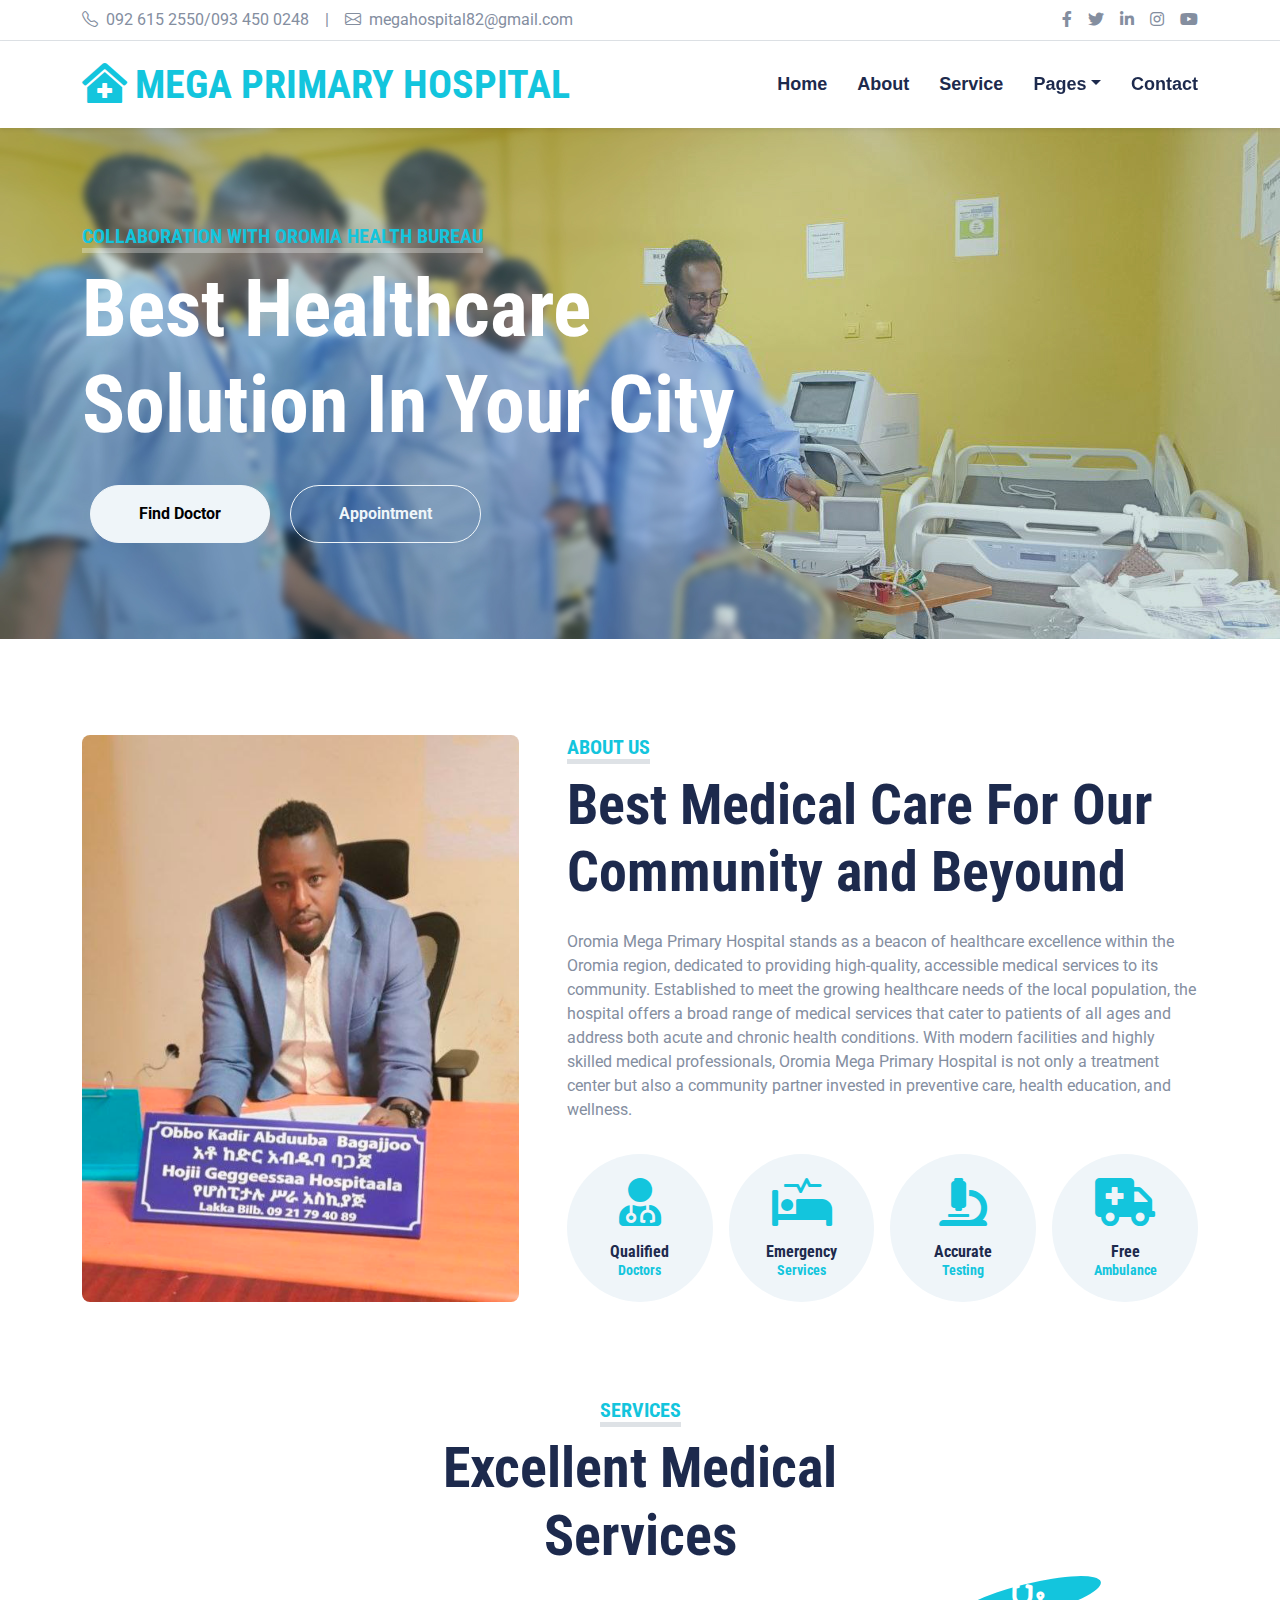
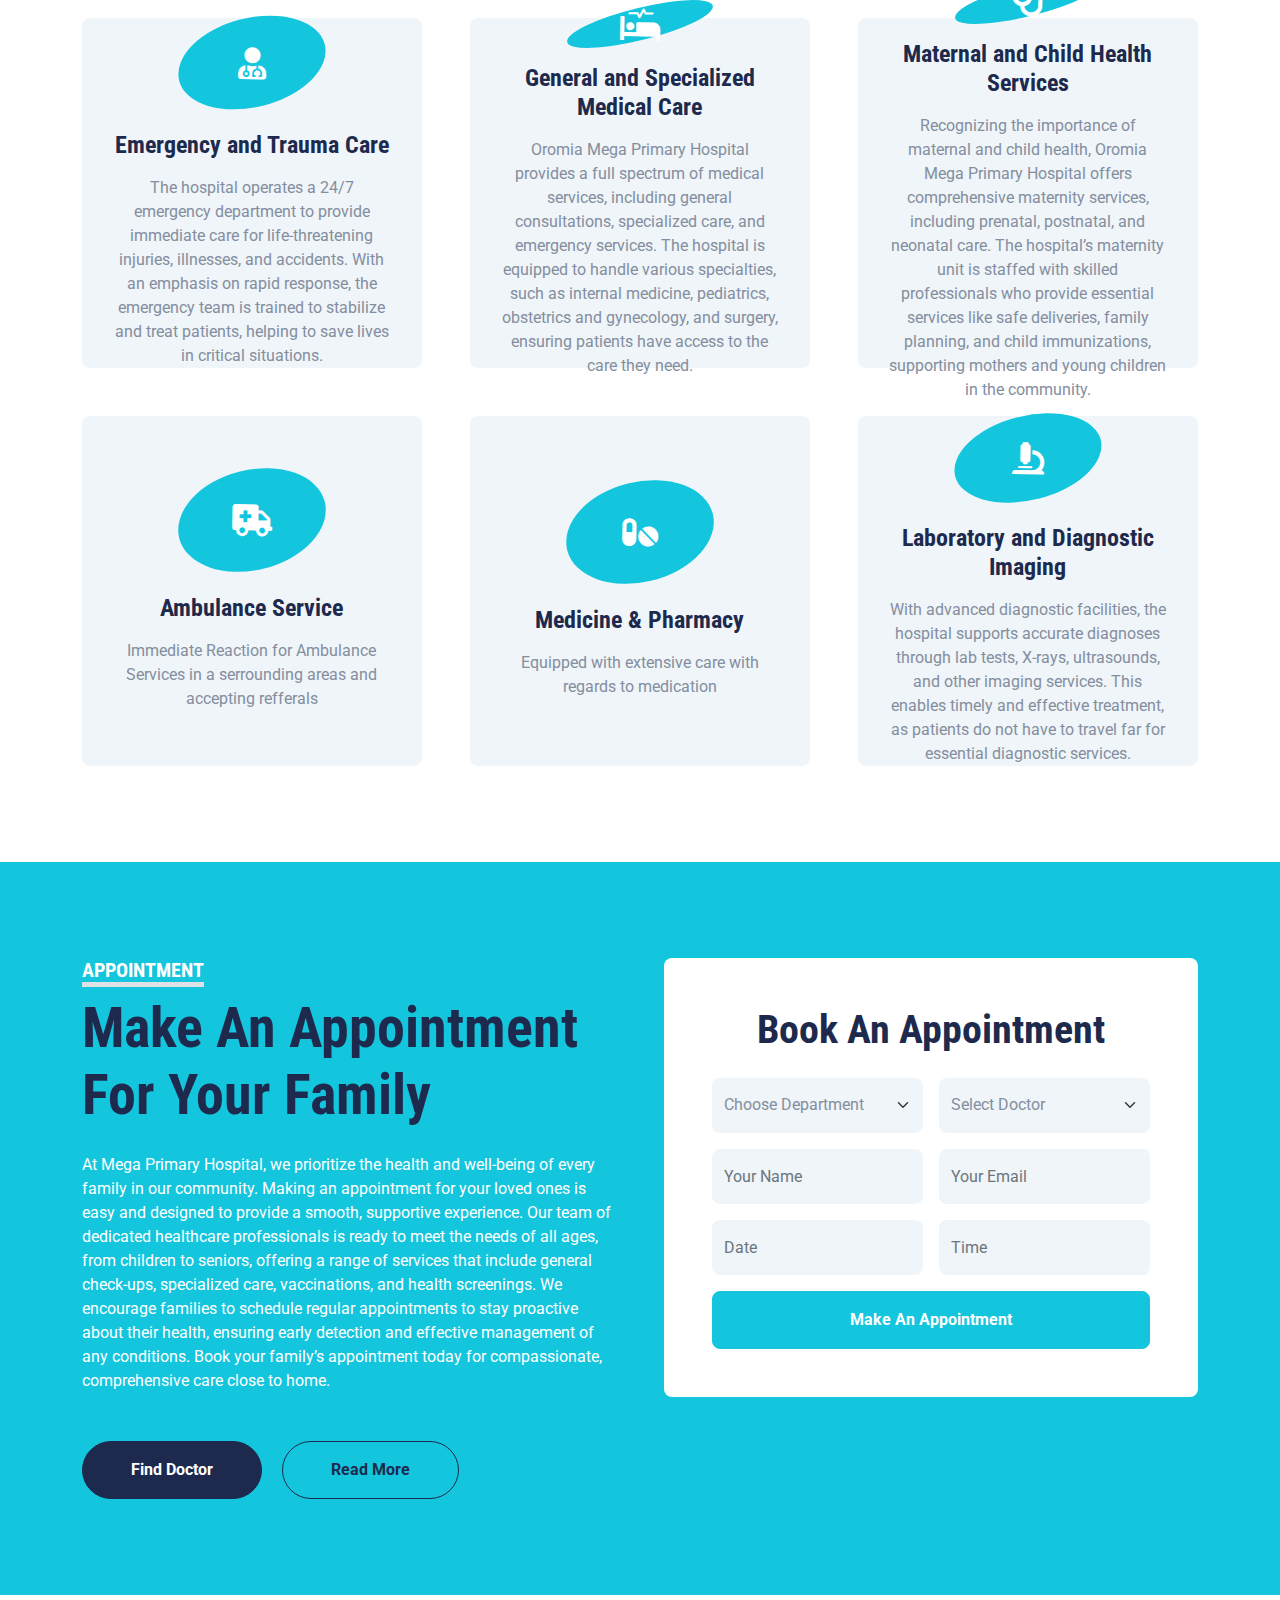
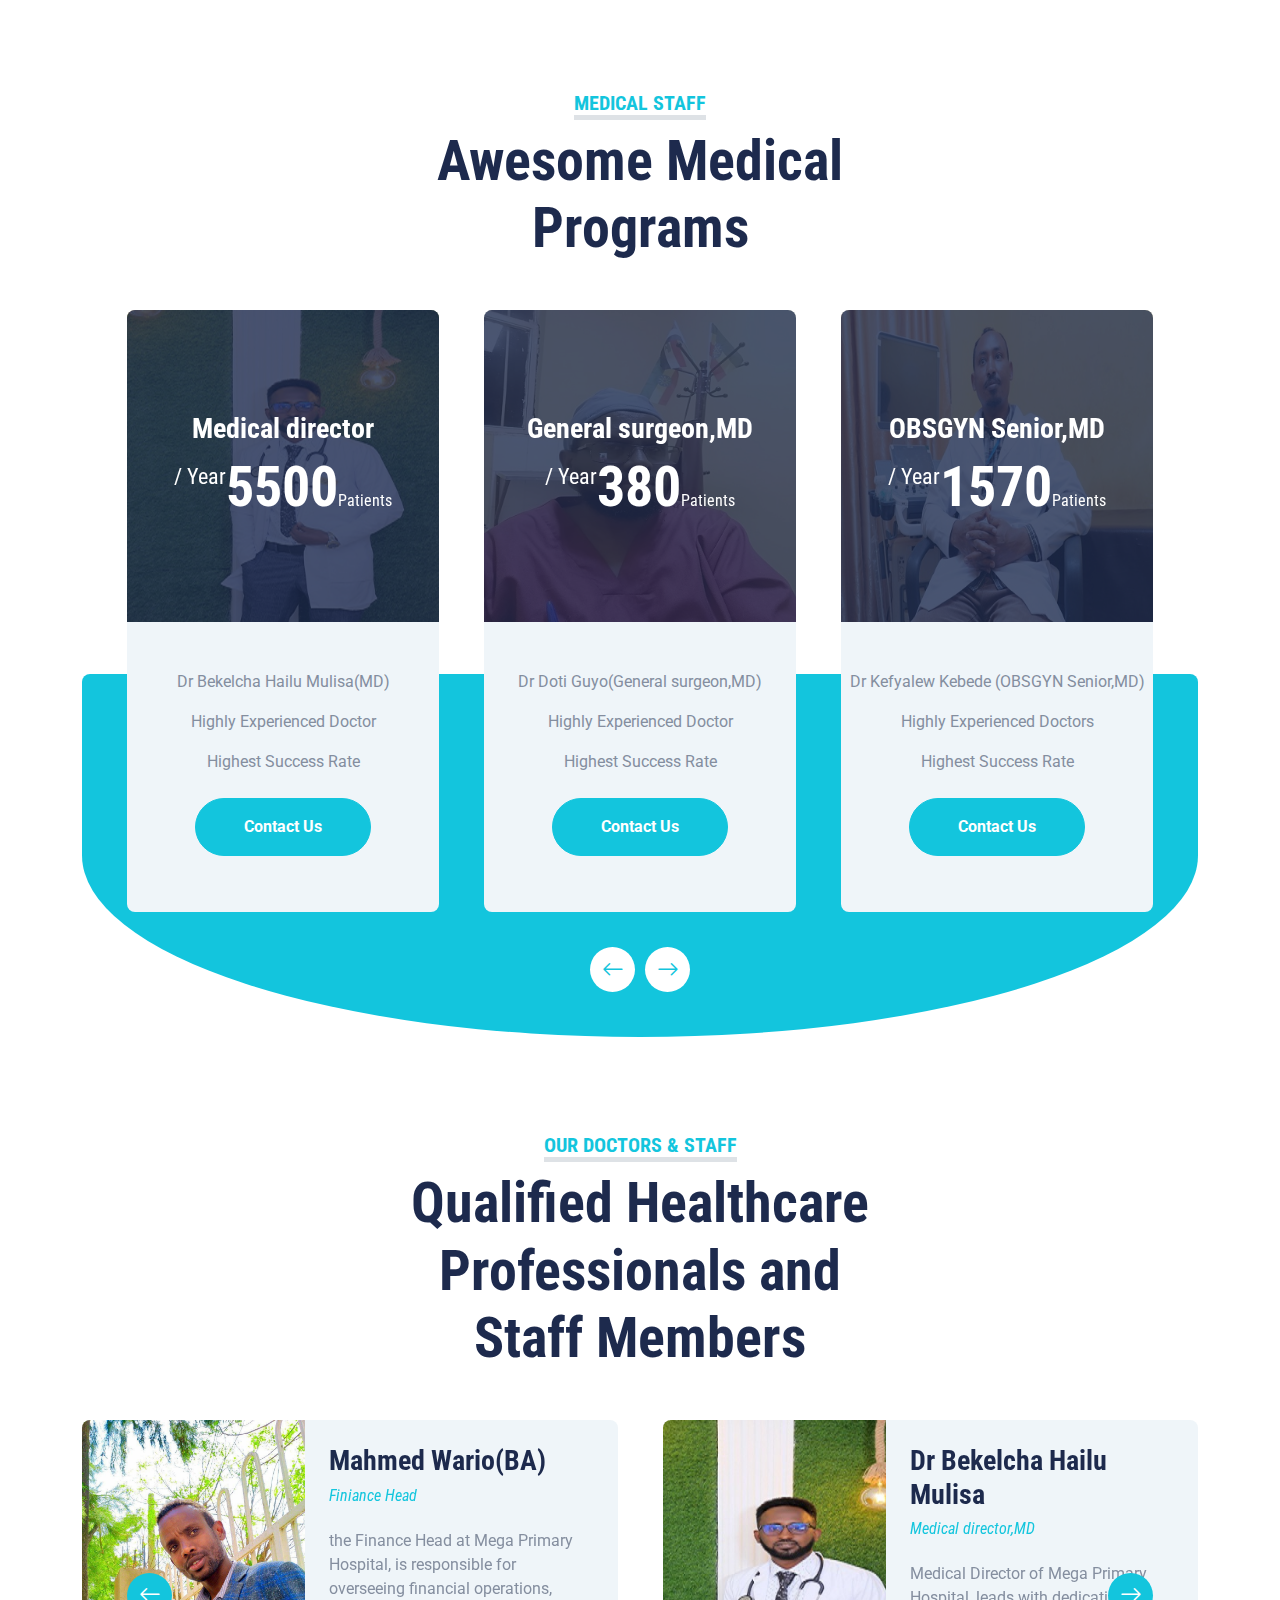
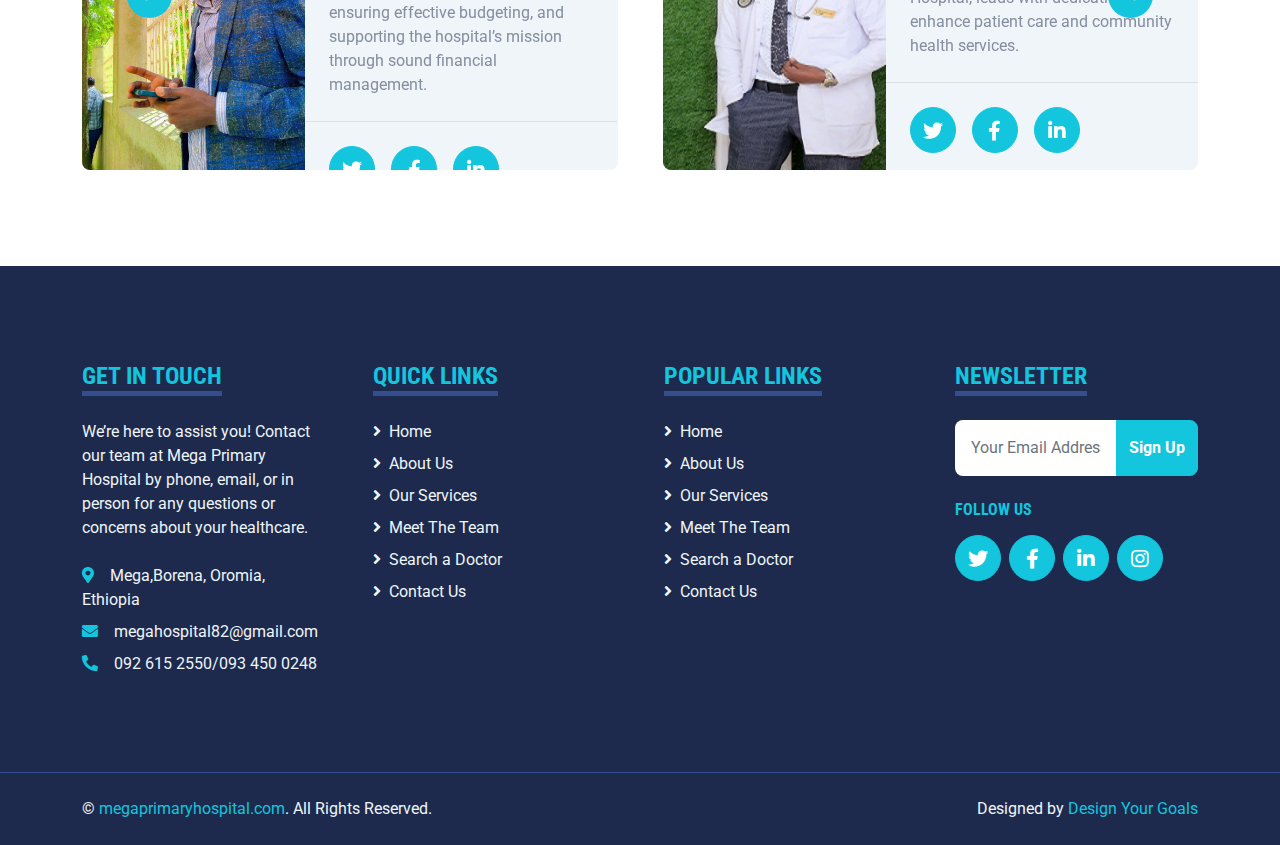
==== index.html @ 74675488 "started commiting to git" ====
<!DOCTYPE html>
<html lang="en">

<head>
    <meta charset="utf-8">
    <title>Mega primary Hospital</title>
    <meta name="description" content="Mega Primary Hospital - Quality Healthcare Services for the Community">
    <meta name="Keyword" content="Mega Primary Hospital">
    <!-- Open Graph tags for social media -->
    <meta property="og:title" content="Mega Primary Hospital">
    <meta property="og:description" content="Mega Primary Hospital - Quality Healthcare Services for the Community">
    <meta property="og:image" content="img/team3.jpg"> <!-- Optional: image for the preview -->
    <meta property="og:url" content="https://megaprimaryhospital.netlify.app">
    <meta property="og:type" content="website">

    <!-- Twitter Card tags -->
    <meta name="twitter:card" content="summary_large_image">
    <meta name="twitter:title" content="Mega Primary Hospital">
    <meta name="twitter:description" content="Mega Primary Hospital - Quality Healthcare Services for the Community">
    <meta name="twitter:image" content="img/team3.jpg"> <!-- Optional: image for the preview -->

     
    <!-- Favicon -->
    <link rel="apple-touch-icon" sizes="180x180" href="favicon/apple-touch-icon.png">
    <link rel="icon" type="image/png" sizes="32x32" href="favicon/favicon-32x32.png">
    <link rel="icon" type="image/png" sizes="16x16" href="favicon/favicon-16x16.png">
    <link rel="manifest" href="/site.webmanifest">

    <!-- Google Web Fonts -->
    <link rel="preconnect" href="https://fonts.gstatic.com">
    <link href="https://fonts.googleapis.com/css2?family=Roboto+Condensed:wght@400;700&family=Roboto:wght@400;700&display=swap" rel="stylesheet">  

    <!-- Icon Font Stylesheet -->
    <link href="https://cdnjs.cloudflare.com/ajax/libs/font-awesome/5.15.0/css/all.min.css" rel="stylesheet">
    <link href="https://cdn.jsdelivr.net/npm/bootstrap-icons@1.4.1/font/bootstrap-icons.css" rel="stylesheet">

    <!-- Libraries Stylesheet -->
    <link href="lib/owlcarousel/assets/owl.carousel.min.css" rel="stylesheet">
    <link href="lib/tempusdominus/css/tempusdominus-bootstrap-4.min.css" rel="stylesheet" />

    <!-- Customized Bootstrap Stylesheet -->
    <link href="css/bootstrap.min.css" rel="stylesheet">

    <!-- Template Stylesheet -->
    <link href="css/style.css" rel="stylesheet">
</head>

<body>
    <!-- Topbar Start -->
    <div class="container-fluid py-2 border-bottom d-none d-lg-block">
        <div class="container">
            <div class="row">
                <div class="col-md-6 text-center text-lg-start mb-2 mb-lg-0">
                    <div class="d-inline-flex align-items-center">
                        <a class="text-decoration-none text-body pe-3" href=""><i class="bi bi-telephone me-2"></i>092 615 2550/093 450 0248</a>
                        <span class="text-body">|</span>
                        <a class="text-decoration-none text-body px-3" href=""><i class="bi bi-envelope me-2"></i>megahospital82@gmail.com</a>
                    </div>
                </div>
                <div class="col-md-6 text-center text-lg-end">
                    <div class="d-inline-flex align-items-center">
                        <a class="text-body px-2" href="">
                            <i class="fab fa-facebook-f"></i>
                        </a>
                        <a class="text-body px-2" href="">
                            <i class="fab fa-twitter"></i>
                        </a>
                        <a class="text-body px-2" href="">
                            <i class="fab fa-linkedin-in"></i>
                        </a>
                        <a class="text-body px-2" href="">
                            <i class="fab fa-instagram"></i>
                        </a>
                        <a class="text-body ps-2" href="">
                            <i class="fab fa-youtube"></i>
                        </a>
                    </div>
                </div>
            </div>
        </div>
    </div>
    <!-- Topbar End -->


    <!-- Navbar Start -->
    <div class="container-fluid sticky-top bg-white shadow-sm">
        <div class="container">
            <nav class="navbar navbar-expand-lg bg-white navbar-light py-3 py-lg-0">
                <a href="index.html" class="navbar-brand">
                    <h1 class="m-0 text-uppercase text-primary"><i class="fa fa-clinic-medical me-2"></i>Mega primary Hospital</h1>
                </a>
                <button class="navbar-toggler" type="button" data-bs-toggle="collapse" data-bs-target="#navbarCollapse">
                    <span class="navbar-toggler-icon"></span>
                </button>
                <div class="collapse navbar-collapse" id="navbarCollapse">
                    <div class="navbar-nav ms-auto py-0">
                        <a href="index.html" class="nav-item nav-link Active">Home</a>
                        <a href="about.html" class="nav-item nav-link">About</a>
                        <a href="service.html" class="nav-item nav-link">Service</a>
                       
                        <div class="nav-item dropdown">
                            <a href="#" class="nav-link dropdown-toggle" data-bs-toggle="dropdown">Pages</a>
                            <div class="dropdown-menu m-0">
                                <a href="team.html" class="dropdown-item">The Team</a>
                                <a href="search.html" class="dropdown-item">Search</a>
                                <a href="appointment.html" class="dropdown-item">Appointment</a>   
                                <a href="testimonial.html" class="dropdown-item">Brief Services</a>  
                            </div>
                        </div>
                        <a href="contact.html" class="nav-item nav-link">Contact</a>
                    </div>
                </div>
            </nav>
        </div>
    </div>
    <!-- Navbar End -->


    <!-- Hero Start -->
    <div class="container-fluid bg-primary py-5 mb-5 hero-header">
        <div class="container py-5">
            <div class="row justify-content-start">
                <div class="col-lg-8 text-center text-lg-start">
                    <h5 class="d-inline-block text-primary text-uppercase border-bottom border-5" style="border-color: rgba(256, 256, 256, .3) !important;">Collaboration with Oromia Health Bureau</h5>
                    <h1 class="display-1 text-white mb-md-4">Best Healthcare Solution In Your City</h1>
                    <div class="pt-2">
                        <a href="team.html" class="btn btn-light rounded-pill py-md-3 px-md-5 mx-2">Find Doctor</a>
                        <a href="appointment.html" class="btn btn-outline-light rounded-pill py-md-3 px-md-5 mx-2">Appointment</a>
                    </div>
                </div>
            </div>
        </div>
    </div>
    <!-- Hero End -->


    <!-- About Start -->
    <div class="container-fluid py-5">
        <div class="container">
            <div class="row gx-5">
                <div class="col-lg-5 mb-5 mb-lg-0" style="min-height: 500px;">
                    <div class="position-relative h-100">
                        <img class="position-absolute w-100 h-100 rounded" src="img/ceo.jpg" style="object-fit: cover;">
                    </div>
                </div>
                <div class="col-lg-7">
                    <div class="mb-4">
                        <h5 class="d-inline-block text-primary text-uppercase border-bottom border-5">About Us</h5>
                        <h1 class="display-4">Best Medical Care For Our Community and Beyound</h1>
                    </div>
                    <p>Oromia Mega Primary Hospital stands as a beacon of healthcare excellence within the Oromia region, dedicated to providing high-quality, accessible medical services to its community. Established to meet the growing healthcare needs of the local population, the hospital offers a broad range of medical services that cater to patients of all ages and address both acute and chronic health conditions. With modern facilities and highly skilled medical professionals, Oromia Mega Primary Hospital is not only a treatment center but also a community partner invested in preventive care, health education, and wellness.</p>
                    <div class="row g-3 pt-3">
                        <div class="col-sm-3 col-6">
                            <div class="bg-light text-center rounded-circle py-4">
                                <i class="fa fa-3x fa-user-md text-primary mb-3"></i>
                                <h6 class="mb-0">Qualified<small class="d-block text-primary">Doctors</small></h6>
                            </div>
                        </div>
                        <div class="col-sm-3 col-6">
                            <div class="bg-light text-center rounded-circle py-4">
                                <i class="fa fa-3x fa-procedures text-primary mb-3"></i>
                                <h6 class="mb-0">Emergency<small class="d-block text-primary">Services</small></h6>
                            </div>
                        </div>
                        <div class="col-sm-3 col-6">
                            <div class="bg-light text-center rounded-circle py-4">
                                <i class="fa fa-3x fa-microscope text-primary mb-3"></i>
                                <h6 class="mb-0">Accurate<small class="d-block text-primary">Testing</small></h6>
                            </div>
                        </div>
                        <div class="col-sm-3 col-6">
                            <div class="bg-light text-center rounded-circle py-4">
                                <i class="fa fa-3x fa-ambulance text-primary mb-3"></i>
                                <h6 class="mb-0">Free<small class="d-block text-primary">Ambulance</small></h6>
                            </div>
                        </div>
                    </div>
                </div>
            </div>
        </div>
    </div>
    <!-- About End -->
    

    <!-- Services Start -->
    <div class="container-fluid py-5">
        <div class="container">
            <div class="text-center mx-auto mb-5" style="max-width: 500px;">
                <h5 class="d-inline-block text-primary text-uppercase border-bottom border-5">Services</h5>
                <h1 class="display-4">Excellent Medical Services</h1>
            </div>
            <div class="row g-5">
                <div class="col-lg-4 col-md-6">
                    <div class="service-item bg-light rounded d-flex flex-column align-items-center justify-content-center text-center">
                        <div class="service-icon mb-4">
                            <i class="fa fa-2x fa-user-md text-white"></i>
                        </div>
                        <h4 class="mb-3">Emergency and Trauma Care</h4>
                        <p class="m-0">The hospital operates a 24/7 emergency department to provide immediate care for life-threatening injuries, illnesses, and accidents. With an emphasis on rapid response, the emergency team is trained to stabilize and treat patients, helping to save lives in critical situations.</p>
                        <a class="btn btn-lg btn-primary rounded-pill" href="">
                            <i class="bi bi-arrow-right"></i>
                        </a>
                    </div>
                </div>
                <div class="col-lg-4 col-md-6">
                    <div class="service-item bg-light rounded d-flex flex-column align-items-center justify-content-center text-center">
                        <div class="service-icon mb-4">
                            <i class="fa fa-2x fa-procedures text-white"></i>
                        </div>
                        <h4 class="mb-3">General and Specialized Medical Care</h4>
                        <p class="m-0">Oromia Mega Primary Hospital provides a full spectrum of medical services, including general consultations, specialized care, and emergency services. The hospital is equipped to handle various specialties, such as internal medicine, pediatrics, obstetrics and gynecology, and surgery, ensuring patients have access to the care they need.</p>
                        <a class="btn btn-lg btn-primary rounded-pill" href="">
                            <i class="bi bi-arrow-right"></i>
                        </a>
                    </div>
                </div>
                <div class="col-lg-4 col-md-6">
                    <div class="service-item bg-light rounded d-flex flex-column align-items-center justify-content-center text-center">
                        <div class="service-icon mb-4">
                            <i class="fa fa-2x fa-stethoscope text-white"></i>
                        </div>
                        <h4 class="mb-3">Maternal and Child Health Services</h4>
                        <p class="m-0">Recognizing the importance of maternal and child health, Oromia Mega Primary Hospital offers comprehensive maternity services, including prenatal, postnatal, and neonatal care. The hospital’s maternity unit is staffed with skilled professionals who provide essential services like safe deliveries, family planning, and child immunizations, supporting mothers and young children in the community.</p>
                        <a class="btn btn-lg btn-primary rounded-pill" href="">
                            <i class="bi bi-arrow-right"></i>
                        </a>
                    </div>
                </div>
                <div class="col-lg-4 col-md-6">
                    <div class="service-item bg-light rounded d-flex flex-column align-items-center justify-content-center text-center">
                        <div class="service-icon mb-4">
                            <i class="fa fa-2x fa-ambulance text-white"></i>
                        </div>
                        <h4 class="mb-3">Ambulance Service</h4>
                        <p class="m-0">Immediate Reaction for Ambulance Services in a serrounding areas and accepting refferals</p>
                        <a class="btn btn-lg btn-primary rounded-pill" href="">
                            <i class="bi bi-arrow-right"></i>
                        </a>
                    </div>
                </div>
                <div class="col-lg-4 col-md-6">
                    <div class="service-item bg-light rounded d-flex flex-column align-items-center justify-content-center text-center">
                        <div class="service-icon mb-4">
                            <i class="fa fa-2x fa-pills text-white"></i>
                        </div>
                        <h4 class="mb-3">Medicine & Pharmacy</h4>
                        <p class="m-0">Equipped with extensive care with regards to medication</p>
                        <a class="btn btn-lg btn-primary rounded-pill" href="">
                            <i class="bi bi-arrow-right"></i>
                        </a>
                    </div>
                </div>
                <div class="col-lg-4 col-md-6">
                    <div class="service-item bg-light rounded d-flex flex-column align-items-center justify-content-center text-center">
                        <div class="service-icon mb-4">
                            <i class="fa fa-2x fa-microscope text-white"></i>
                        </div>
                        <h4 class="mb-3">Laboratory and Diagnostic Imaging</h4>
                        <p class="m-0">With advanced diagnostic facilities, the hospital supports accurate diagnoses through lab tests, X-rays, ultrasounds, and other imaging services. This enables timely and effective treatment, as patients do not have to travel far for essential diagnostic services.</p>
                        <a class="btn btn-lg btn-primary rounded-pill" href="">
                            <i class="bi bi-arrow-right"></i>
                        </a>
                    </div>
                </div>
            </div>
        </div>
    </div>
    <!-- Services End -->


    <!-- Appointment Start -->
    <div class="container-fluid bg-primary my-5 py-5">
        <div class="container py-5">
            <div class="row gx-5">
                <div class="col-lg-6 mb-5 mb-lg-0">
                    <div class="mb-4">
                        <h5 class="d-inline-block text-white text-uppercase border-bottom border-5">Appointment</h5>
                        <h1 class="display-4">Make An Appointment For Your Family</h1>
                    </div>
                    <p class="text-white mb-5">At Mega Primary Hospital, we prioritize the health and well-being of every family in our community. Making an appointment for your loved ones is easy and designed to provide a smooth, supportive experience. Our team of dedicated healthcare professionals is ready to meet the needs of all ages, from children to seniors, offering a range of services that include general check-ups, specialized care, vaccinations, and health screenings. We encourage families to schedule regular appointments to stay proactive about their health, ensuring early detection and effective management of any conditions. Book your family’s appointment today for compassionate, comprehensive care close to home.</p>
                    <a class="btn btn-dark rounded-pill py-3 px-5 me-3" href="team.html">Find Doctor</a>
                    <a class="btn btn-outline-dark rounded-pill py-3 px-5" href="">Read More</a>
                </div>
                <div class="col-lg-6">
                    <div class="bg-white text-center rounded p-5">
                        <h1 class="mb-4">Book An Appointment</h1>
                        <form>
                            <div class="row g-3">
                                <div class="col-12 col-sm-6">
                                    <select class="form-select bg-light border-0" style="height: 55px;">
                                        <option selected>Choose Department</option>
                                        <option value="1">General and Specialized Medical Care</option>
                                        <option value="2">Emergency and Trauma Care</option>
                                        <option value="3">Maternal and Child Health Services</option>
                                    </select>
                                </div>
                                <div class="col-12 col-sm-6">
                                    <select class="form-select bg-light border-0" style="height: 55px;">
                                        <option selected>Select Doctor</option>
                                        <option value="1">Dr Bekelcha Hailu Mulisa(MD)</option>
                                        <option value="2">Kubsa Guyo(MPH)</option>
                                        <option value="3">Girma Nuguise</option>
                                        <option value="4">Kubsa Guyo(MPH)</option>
                                        <option value="5">Dr Kefyalew Kebede</option>
                                    </select>
                                </div>
                                <div class="col-12 col-sm-6">
                                    <input type="text" class="form-control bg-light border-0" placeholder="Your Name" style="height: 55px;">
                                </div>
                                <div class="col-12 col-sm-6">
                                    <input type="email" class="form-control bg-light border-0" placeholder="Your Email" style="height: 55px;">
                                </div>
                                <div class="col-12 col-sm-6">
                                    <div class="date" id="date" data-target-input="nearest">
                                        <input type="text"
                                            class="form-control bg-light border-0 datetimepicker-input"
                                            placeholder="Date" data-target="#date" data-toggle="datetimepicker" style="height: 55px;">
                                    </div>
                                </div>
                                <div class="col-12 col-sm-6">
                                    <div class="time" id="time" data-target-input="nearest">
                                        <input type="text"
                                            class="form-control bg-light border-0 datetimepicker-input"
                                            placeholder="Time" data-target="#time" data-toggle="datetimepicker" style="height: 55px;">
                                    </div>
                                </div>
                                <div class="col-12">
                                    <button class="btn btn-primary w-100 py-3" type="submit">Make An Appointment</button>
                                </div>
                            </div>
                        </form>
                    </div>
                </div>
            </div>
        </div>
    </div>
    <!-- Appointment End -->


    <!-- Pricing Plan Start -->
    <div class="container-fluid py-5">
        <div class="container">
            <div class="text-center mx-auto mb-5" style="max-width: 500px;">
                <h5 class="d-inline-block text-primary text-uppercase border-bottom border-5">Medical Staff</h5>
                <h1 class="display-4">Awesome Medical Programs</h1>
            </div>
            <div class="owl-carousel price-carousel position-relative" style="padding: 0 45px 45px 45px;">
                <div class="bg-light rounded text-center">
                    <div class="position-relative">
                        <img class="img-fluid rounded-top" src="img/price-1.jpg" alt="">
                        <div class="position-absolute w-100 h-100 top-50 start-50 translate-middle rounded-top d-flex flex-column align-items-center justify-content-center" style="background: rgba(29, 42, 77, .8);">
                            <h3 class="text-white">Medical director</h3>
                            <h1 class="display-4 text-white mb-0">
                                <small class="align-top fw-normal" style="font-size: 22px; line-height: 45px;">/ Year</small>5500<small class="align-bottom fw-normal" style="font-size: 16px; line-height: 40px;">Patients</small>
                            </h1>
                        </div>
                    </div>
                    <div class="text-center py-5">
                        <p>Dr Bekelcha Hailu Mulisa(MD)</p>
                        <p>Highly Experienced Doctor</p>
                        <p>Highest Success Rate</p>
                       
                        <a href="" class="btn btn-primary rounded-pill py-3 px-5 my-2">Contact Us</a>
                    </div>
                </div>
                <div class="bg-light rounded text-center">
                    <div class="position-relative">
                        <img class="img-fluid rounded-top" src="img/price-2.jpg" alt="">
                        <div class="position-absolute w-100 h-100 top-50 start-50 translate-middle rounded-top d-flex flex-column align-items-center justify-content-center" style="background: rgba(29, 42, 77, .8);">
                            <h3 class="text-white">General surgeon,MD</h3>
                            <h1 class="display-4 text-white mb-0">
                                <small class="align-top fw-normal" style="font-size: 22px; line-height: 45px;">/ Year</small>380<small class="align-bottom fw-normal" style="font-size: 16px; line-height: 40px;">Patients</small>
                            </h1>
                        </div>
                    </div>
                    <div class="text-center py-5">
                        <p>Dr Doti Guyo(General surgeon,MD)</p>
                        <p>Highly Experienced Doctor</p>
                        <p>Highest Success Rate</p>
                       
                        <a href="" class="btn btn-primary rounded-pill py-3 px-5 my-2">Contact Us</a>
                    </div>
                </div>
                <div class="bg-light rounded text-center">
                    <div class="position-relative">
                        <img class="img-fluid rounded-top" src="img/price-3.jpg" alt="">
                        <div class="position-absolute w-100 h-100 top-50 start-50 translate-middle rounded-top d-flex flex-column align-items-center justify-content-center" style="background: rgba(29, 42, 77, .8);">
                            <h3 class="text-white">OBSGYN Senior,MD</h3>
                            <h1 class="display-4 text-white mb-0">
                                <small class="align-top fw-normal" style="font-size: 22px; line-height: 45px;">/ Year</small>1570<small class="align-bottom fw-normal" style="font-size: 16px; line-height: 40px;">Patients</small>
                            </h1>
                        </div>
                    </div>
                    <div class="text-center py-5">
                        <p>Dr Kefyalew Kebede (OBSGYN Senior,MD)</p>
                        <p>Highly Experienced Doctors</p>
                        <p>Highest Success Rate</p>
                        
                        <a href="" class="btn btn-primary rounded-pill py-3 px-5 my-2">Contact Us</a>
                    </div>
                </div>
                <div class="bg-light rounded text-center">
                    <div class="position-relative">
                        <img class="img-fluid rounded-top" src="img/price-4.jpg" alt="">
                        <div class="position-absolute w-100 h-100 top-50 start-50 translate-middle rounded-top d-flex flex-column align-items-center justify-content-center" style="background: rgba(29, 42, 77, .8);">
                            <h3 class="text-white">Medical Microbiology</h3>
                            <h1 class="display-4 text-white mb-0">
                                <small class="align-top fw-normal" style="font-size: 22px; line-height: 45px;">/ Yrear</small>4500<small class="align-bottom fw-normal" style="font-size: 16px; line-height: 40px;">Patients</small>
                            </h1>
                        </div>
                    </div>
                    <div class="text-center py-5">
                        <p>Girma Nuguise (Medical Microbiology )</p>
                        <p>Highly Experienced Doctors</p>
                        <p>Highest Success Rate</p>
                        
                        <a href="" class="btn btn-primary rounded-pill py-3 px-5 my-2">Contact Us</a>
                    </div>
                </div>
                <div class="bg-light rounded text-center">
                    <div class="position-relative">
                        <img class="img-fluid rounded-top" src="img/price-5.jpg" alt="">
                        <div class="position-absolute w-100 h-100 top-50 start-50 translate-middle rounded-top d-flex flex-column align-items-center justify-content-center" style="background: rgba(29, 42, 77, .8);">
                            <h3 class="text-white">Metron</h3>
                            <h1 class="display-4 text-white mb-0">
                                <small class="align-top fw-normal" style="font-size: 22px; line-height: 45px;">/ Yrear</small>2076<small class="align-bottom fw-normal" style="font-size: 16px; line-height: 40px;">Patients</small>
                            </h1>
                        </div>
                    </div>
                    <div class="text-center py-5">
                        <p>Kubsa Guyo(MPH) Metron</p>
                        <p>Highly Experienced Doctor</p>
                        <p>Highest Success Rate</p>
                        <a href="" class="btn btn-primary rounded-pill py-3 px-5 my-2">Contact Us</a>
                    </div>
                </div>
            </div>
        </div>
    </div>
    <!-- Pricing Plan End -->


    <!-- Team Start -->
    <div class="container-fluid py-5">
        <div class="container">
            <div class="text-center mx-auto mb-5" style="max-width: 500px;">
                <h5 class="d-inline-block text-primary text-uppercase border-bottom border-5">Our Doctors & Staff</h5>
                <h1 class="display-4">Qualified Healthcare Professionals and Staff Members</h1>
            </div>
            
            <div class="owl-carousel team-carousel position-relative">
                <div class="team-item">
                    <div class="row g-0 bg-light rounded overflow-hidden">
                        <div class="col-12 col-sm-5 h-100">
                            <img class="img-fluid h-100" src="img/price.jpg" style="object-fit: cover;">
                        </div>
                        <div class="col-12 col-sm-7 h-100 d-flex flex-column">
                            <div class="mt-auto p-4">
                                <h3>Mahmed Wario(BA)</h3>
                                <h6 class="fw-normal fst-italic text-primary mb-4">Finiance Head</h6>
                                <p class="m-0">the Finance Head at Mega Primary Hospital, is responsible for overseeing financial operations, ensuring effective budgeting, and supporting the hospital’s mission through sound financial management.</p>
                            </div>
                            <div class="d-flex mt-auto border-top p-4">
                                <a class="btn btn-lg btn-primary btn-lg-square rounded-circle me-3" href="#"><i class="fab fa-twitter"></i></a>
                                <a class="btn btn-lg btn-primary btn-lg-square rounded-circle me-3" href="#"><i class="fab fa-facebook-f"></i></a>
                                <a class="btn btn-lg btn-primary btn-lg-square rounded-circle" href="#"><i class="fab fa-linkedin-in"></i></a>
                            </div>
                        </div>
                    </div>
                </div>

                <div class="team-item">
                    <div class="row g-0 bg-light rounded overflow-hidden">
                        <div class="col-12 col-sm-5 h-100">
                            <img class="img-fluid h-100" src="img/price-1.jpg" style="object-fit: cover;">
                        </div>
                        <div class="col-12 col-sm-7 h-100 d-flex flex-column">
                            <div class="mt-auto p-4">
                                <h3>Dr Bekelcha Hailu Mulisa</h3>
                                <h6 class="fw-normal fst-italic text-primary mb-4">Medical director,MD</h6>
                                <p class="m-0">Medical Director of Mega Primary Hospital, leads with dedication to enhance patient care and community health services.</p>
                            </div>
                            <div class="d-flex mt-auto border-top p-4">
                                <a class="btn btn-lg btn-primary btn-lg-square rounded-circle me-3" href="#"><i class="fab fa-twitter"></i></a>
                                <a class="btn btn-lg btn-primary btn-lg-square rounded-circle me-3" href="#"><i class="fab fa-facebook-f"></i></a>
                                <a class="btn btn-lg btn-primary btn-lg-square rounded-circle" href="#"><i class="fab fa-linkedin-in"></i></a>
                            </div>
                        </div>
                    </div>
                </div>
                <div class="team-item">
                    <div class="row g-0 bg-light rounded overflow-hidden">
                        <div class="col-12 col-sm-5 h-100">
                            <img class="img-fluid h-100" src="img/price-2.jpg" style="object-fit: cover;">
                        </div>
                        <div class="col-12 col-sm-7 h-100 d-flex flex-column">
                            <div class="mt-auto p-4">
                                <h3>Dr Doti Guyo</h3>
                                <h6 class="fw-normal fst-italic text-primary mb-4">General surgeon,MD</h6>
                                <p class="m-0">a skilled General Surgeon, is dedicated to delivering high-quality surgical care to patients at Mega Primary Hospital.</p>
                            </div>
                            <div class="d-flex mt-auto border-top p-4">
                                <a class="btn btn-lg btn-primary btn-lg-square rounded-circle me-3" href="#"><i class="fab fa-twitter"></i></a>
                                <a class="btn btn-lg btn-primary btn-lg-square rounded-circle me-3" href="#"><i class="fab fa-facebook-f"></i></a>
                                <a class="btn btn-lg btn-primary btn-lg-square rounded-circle" href="#"><i class="fab fa-linkedin-in"></i></a>
                            </div>
                        </div>
                    </div>
                </div>
                <div class="team-item">
                    <div class="row g-0 bg-light rounded overflow-hidden">
                        <div class="col-12 col-sm-5 h-100">
                            <img class="img-fluid h-100" src="img/price-3.jpg" style="object-fit: cover;">
                        </div>
                        <div class="col-12 col-sm-7 h-100 d-flex flex-column">
                            <div class="mt-auto p-4">
                                <h3>Dr Kefyalew Kebede (OBSGYN Senior,MD)</h3>
                                <h6 class="fw-normal fst-italic text-primary mb-4">OB/GYN specialist</h6>
                                <p class="m-0">a Senior OB/GYN specialist, provides expert maternal and reproductive healthcare at Mega Primary Hospital.</p>
                            </div>
                            <div class="d-flex mt-auto border-top p-4">
                                <a class="btn btn-lg btn-primary btn-lg-square rounded-circle me-3" href="#"><i class="fab fa-twitter"></i></a>
                                <a class="btn btn-lg btn-primary btn-lg-square rounded-circle me-3" href="#"><i class="fab fa-facebook-f"></i></a>
                                <a class="btn btn-lg btn-primary btn-lg-square rounded-circle" href="#"><i class="fab fa-linkedin-in"></i></a>
                            </div>
                        </div>
                    </div>
                </div>
                <div class="team-item">
                    <div class="row g-0 bg-light rounded overflow-hidden">
                        <div class="col-12 col-sm-5 h-100">
                            <img class="img-fluid h-100" src="img/price-4.jpg" style="object-fit: cover;">
                        </div>
                        <div class="col-12 col-sm-7 h-100 d-flex flex-column">
                            <div class="mt-auto p-4">
                                <h3>Girma Nuguise</h3>
                                <h6 class="fw-normal fst-italic text-primary mb-4">Medical Microbiology</h6>
                                <p class="m-0">a specialist in Medical Microbiology, plays a crucial role at Mega Primary Hospital, ensuring accurate diagnostics and supporting infection control efforts.</p>
                            </div>
                            <div class="d-flex mt-auto border-top p-4">
                                <a class="btn btn-lg btn-primary btn-lg-square rounded-circle me-3" href="#"><i class="fab fa-twitter"></i></a>
                                <a class="btn btn-lg btn-primary btn-lg-square rounded-circle me-3" href="#"><i class="fab fa-facebook-f"></i></a>
                                <a class="btn btn-lg btn-primary btn-lg-square rounded-circle" href="#"><i class="fab fa-linkedin-in"></i></a>
                            </div>
                        </div>
                    </div>
                </div>
                <div class="team-item">
                    <div class="row g-0 bg-light rounded overflow-hidden">
                        <div class="col-12 col-sm-5 h-100">
                            <img class="img-fluid h-100" src="img/price-5.jpg" style="object-fit: cover;">
                        </div>
                        <div class="col-12 col-sm-7 h-100 d-flex flex-column">
                            <div class="mt-auto p-4">
                                <h3>Kubsa Guyo(MPH) </h3>
                                <h6 class="fw-normal fst-italic text-primary mb-4">Matron</h6>
                                <p class="m-0">the Matron at Mega Primary Hospital, oversees nursing operations and is dedicated to maintaining high standards of patient care and support.</p>
                            </div>
                            <div class="d-flex mt-auto border-top p-4">
                                <a class="btn btn-lg btn-primary btn-lg-square rounded-circle me-3" href="#"><i class="fab fa-twitter"></i></a>
                                <a class="btn btn-lg btn-primary btn-lg-square rounded-circle me-3" href="#"><i class="fab fa-facebook-f"></i></a>
                                <a class="btn btn-lg btn-primary btn-lg-square rounded-circle" href="#"><i class="fab fa-linkedin-in"></i></a>
                            </div>
                        </div>
                    </div>
                </div>
                <div class="team-item">
                    <div class="row g-0 bg-light rounded overflow-hidden">
                        <div class="col-12 col-sm-5 h-100">
                            <img class="img-fluid h-100" src="img/price-6.jpg" style="object-fit: cover;">
                        </div>
                        <div class="col-12 col-sm-7 h-100 d-flex flex-column">
                            <div class="mt-auto p-4">
                                <h3>Burka Bekele Jirata</h3>
                                <h6 class="fw-normal fst-italic text-primary mb-4">Pharmacy Head</h6>
                                <p class="m-0">the Pharmacy Head at Mega Primary Hospital, ensures effective medication management and supports quality patient care through reliable pharmaceutical services.</p>
                            </div>
                            <div class="d-flex mt-auto border-top p-4">
                                <a class="btn btn-lg btn-primary btn-lg-square rounded-circle me-3" href="#"><i class="fab fa-twitter"></i></a>
                                <a class="btn btn-lg btn-primary btn-lg-square rounded-circle me-3" href="#"><i class="fab fa-facebook-f"></i></a>
                                <a class="btn btn-lg btn-primary btn-lg-square rounded-circle" href="#"><i class="fab fa-linkedin-in"></i></a>
                            </div>
                        </div>
                    </div>
                </div>
            </div>
        </div>
    </div>
    <!-- Team End -->


    <!-- Search Start -->
    <!-- <div class="container-fluid bg-primary my-5 py-5">
        <div class="container py-5">
            <div class="text-center mx-auto mb-5" style="max-width: 500px;">
                <h5 class="d-inline-block text-white text-uppercase border-bottom border-5">Find A Doctor</h5>
                <h1 class="display-4 mb-4">Find A Healthcare Professionals</h1>
                <h5 class="text-white fw-normal">Duo ipsum erat stet dolor sea ut nonumy tempor. Tempor duo lorem eos sit sed ipsum takimata ipsum sit est. Ipsum ea voluptua ipsum sit justo</h5>
            </div>
            <div class="mx-auto" style="width: 100%; max-width: 600px;">
                <div class="input-group">
                    <select class="form-select border-primary w-25" style="height: 60px;">
                        <option selected>Department</option>
                        <option value="1">Department 1</option>
                        <option value="2">Department 2</option>
                        <option value="3">Department 3</option>
                    </select>
                    <input type="text" class="form-control border-primary w-50" placeholder="Keyword">
                    <button class="btn btn-dark border-0 w-25">Search</button>
                </div>
            </div>
        </div>
    </div> -->
    <!-- Search End -->


    <!-- Testimonial Start -->
    <!-- <div class="container-fluid py-5">
        <div class="container">
            <div class="text-center mx-auto mb-5" style="max-width: 500px;">
                <h5 class="d-inline-block text-primary text-uppercase border-bottom border-5">Testimonial</h5>
                <h1 class="display-4">Patients Say About Our Services</h1>
            </div>
            <div class="row justify-content-center">
                <div class="col-lg-8">
                    <div class="owl-carousel testimonial-carousel">
                        <div class="testimonial-item text-center">
                            <div class="position-relative mb-5">
                                <img class="img-fluid rounded-circle mx-auto" src="img/testimonial-1.jpg" alt="">
                                <div class="position-absolute top-100 start-50 translate-middle d-flex align-items-center justify-content-center bg-white rounded-circle" style="width: 60px; height: 60px;">
                                    <i class="fa fa-quote-left fa-2x text-primary"></i>
                                </div>
                            </div>
                            <p class="fs-4 fw-normal">Dolores sed duo clita tempor justo dolor et stet lorem kasd labore dolore lorem ipsum. At lorem lorem magna ut et, nonumy et labore et tempor diam tempor erat. Erat dolor rebum sit ipsum.</p>
                            <hr class="w-25 mx-auto">
                            <h3>Patient Name</h3>
                            <h6 class="fw-normal text-primary mb-3">Profession</h6>
                        </div>
                        <div class="testimonial-item text-center">
                            <div class="position-relative mb-5">
                                <img class="img-fluid rounded-circle mx-auto" src="img/testimonial-2.jpg" alt="">
                                <div class="position-absolute top-100 start-50 translate-middle d-flex align-items-center justify-content-center bg-white rounded-circle" style="width: 60px; height: 60px;">
                                    <i class="fa fa-quote-left fa-2x text-primary"></i>
                                </div>
                            </div>
                            <p class="fs-4 fw-normal">Dolores sed duo clita tempor justo dolor et stet lorem kasd labore dolore lorem ipsum. At lorem lorem magna ut et, nonumy et labore et tempor diam tempor erat. Erat dolor rebum sit ipsum.</p>
                            <hr class="w-25 mx-auto">
                            <h3>Patient Name</h3>
                            <h6 class="fw-normal text-primary mb-3">Profession</h6>
                        </div>
                        <div class="testimonial-item text-center">
                            <div class="position-relative mb-5">
                                <img class="img-fluid rounded-circle mx-auto" src="img/testimonial-3.jpg" alt="">
                                <div class="position-absolute top-100 start-50 translate-middle d-flex align-items-center justify-content-center bg-white rounded-circle" style="width: 60px; height: 60px;">
                                    <i class="fa fa-quote-left fa-2x text-primary"></i>
                                </div>
                            </div>
                            <p class="fs-4 fw-normal">Dolores sed duo clita tempor justo dolor et stet lorem kasd labore dolore lorem ipsum. At lorem lorem magna ut et, nonumy et labore et tempor diam tempor erat. Erat dolor rebum sit ipsum.</p>
                            <hr class="w-25 mx-auto">
                            <h3>Patient Name</h3>
                            <h6 class="fw-normal text-primary mb-3">Profession</h6>
                        </div>
                    </div>
                </div>
            </div>
        </div>
    </div> -->
    <!-- Testimonial End -->


    <!-- Blog Start -->
    <!-- <div class="container-fluid py-5">
        <div class="container">
            <div class="text-center mx-auto mb-5" style="max-width: 500px;">
                <h5 class="d-inline-block text-primary text-uppercase border-bottom border-5">Blog Post</h5>
                <h1 class="display-4">Our Latest Medical Blog Posts</h1>
            </div>
            <div class="row g-5">
                <div class="col-xl-4 col-lg-6">
                    <div class="bg-light rounded overflow-hidden">
                        <img class="img-fluid w-100" src="img/blog-1.jpg" alt="">
                        <div class="p-4">
                            <a class="h3 d-block mb-3" href="">Dolor clita vero elitr sea stet dolor justo  diam</a>
                            <p class="m-0">Dolor lorem eos dolor duo et eirmod sea. Dolor sit magna
                                rebum clita rebum dolor stet amet justo</p>
                        </div>
                        <div class="d-flex justify-content-between border-top p-4">
                            <div class="d-flex align-items-center">
                                <img class="rounded-circle me-2" src="img/user.jpg" width="25" height="25" alt="">
                                <small>John Doe</small>
                            </div>
                            <div class="d-flex align-items-center">
                                <small class="ms-3"><i class="far fa-eye text-primary me-1"></i>12345</small>
                                <small class="ms-3"><i class="far fa-comment text-primary me-1"></i>123</small>
                            </div>
                        </div>
                    </div>
                </div>
                <div class="col-xl-4 col-lg-6">
                    <div class="bg-light rounded overflow-hidden">
                        <img class="img-fluid w-100" src="img/blog-2.jpg" alt="">
                        <div class="p-4">
                            <a class="h3 d-block mb-3" href="">Dolor clita vero elitr sea stet dolor justo  diam</a>
                            <p class="m-0">Dolor lorem eos dolor duo et eirmod sea. Dolor sit magna
                                rebum clita rebum dolor stet amet justo</p>
                        </div>
                        <div class="d-flex justify-content-between border-top p-4">
                            <div class="d-flex align-items-center">
                                <img class="rounded-circle me-2" src="img/user.jpg" width="25" height="25" alt="">
                                <small>John Doe</small>
                            </div>
                            <div class="d-flex align-items-center">
                                <small class="ms-3"><i class="far fa-eye text-primary me-1"></i>12345</small>
                                <small class="ms-3"><i class="far fa-comment text-primary me-1"></i>123</small>
                            </div>
                        </div>
                    </div>
                </div>
                <div class="col-xl-4 col-lg-6">
                    <div class="bg-light rounded overflow-hidden">
                        <img class="img-fluid w-100" src="img/blog-3.jpg" alt="">
                        <div class="p-4">
                            <a class="h3 d-block mb-3" href="">Dolor clita vero elitr sea stet dolor justo  diam</a>
                            <p class="m-0">Dolor lorem eos dolor duo et eirmod sea. Dolor sit magna
                                rebum clita rebum dolor stet amet justo</p>
                        </div>
                        <div class="d-flex justify-content-between border-top p-4">
                            <div class="d-flex align-items-center">
                                <img class="rounded-circle me-2" src="img/user.jpg" width="25" height="25" alt="">
                                <small>John Doe</small>
                            </div>
                            <div class="d-flex align-items-center">
                                <small class="ms-3"><i class="far fa-eye text-primary me-1"></i>12345</small>
                                <small class="ms-3"><i class="far fa-comment text-primary me-1"></i>123</small>
                            </div>
                        </div>
                    </div>
                </div>
            </div>
        </div>
    </div> -->
    <!-- Blog End -->
    

    <!-- Footer Start -->
    <div class="container-fluid bg-dark text-light mt-5 py-5">
        <div class="container py-5">
            <div class="row g-5">
                <div class="col-lg-3 col-md-6">
                    <h4 class="d-inline-block text-primary text-uppercase border-bottom border-5 border-secondary mb-4">Get In Touch</h4>
                    <p class="mb-4">We’re here to assist you! Contact our team at Mega Primary Hospital by phone, email, or in person for any questions or concerns about your healthcare.</p>
                    <p class="mb-2"><i class="fa fa-map-marker-alt text-primary me-3"></i>Mega,Borena, Oromia, Ethiopia</p>
                    <p class="mb-2"><i class="fa fa-envelope text-primary me-3"></i>megahospital82@gmail.com</p>
                    <p class="mb-0"><i class="fa fa-phone-alt text-primary me-3"></i>092 615 2550/093 450 0248</p>
                </div>
                <div class="col-lg-3 col-md-6">
                    <h4 class="d-inline-block text-primary text-uppercase border-bottom border-5 border-secondary mb-4">Quick Links</h4>
                    <div class="d-flex flex-column justify-content-start">
                        <a class="text-light mb-2" href="index.html"><i class="fa fa-angle-right me-2"></i>Home</a>
                        <a class="text-light mb-2" href="about.html"><i class="fa fa-angle-right me-2"></i>About Us</a>
                        <a class="text-light mb-2" href="service.html"><i class="fa fa-angle-right me-2"></i>Our Services</a>
                        <a class="text-light mb-2" href="team.html"><i class="fa fa-angle-right me-2"></i>Meet The Team</a>
                        <a class="text-light mb-2" href="search.html"><i class="fa fa-angle-right me-2"></i>Search a Doctor</a>
                        <a class="text-light" href="contact.html"><i class="fa fa-angle-right me-2"></i>Contact Us</a>
                    </div>
                </div>
                <div class="col-lg-3 col-md-6">
                    <h4 class="d-inline-block text-primary text-uppercase border-bottom border-5 border-secondary mb-4">Popular Links</h4>
                    <div class="d-flex flex-column justify-content-start">
                        <a class="text-light mb-2" href="index.html"><i class="fa fa-angle-right me-2"></i>Home</a>
                        <a class="text-light mb-2" href="about.html"><i class="fa fa-angle-right me-2"></i>About Us</a>
                        <a class="text-light mb-2" href="service.html"><i class="fa fa-angle-right me-2"></i>Our Services</a>
                        <a class="text-light mb-2" href="team.html"><i class="fa fa-angle-right me-2"></i>Meet The Team</a>
                        <a class="text-light mb-2" href="search.html"><i class="fa fa-angle-right me-2"></i>Search a Doctor</a>
                        <a class="text-light" href="contact.html"><i class="fa fa-angle-right me-2"></i>Contact Us</a>
                    </div>
                </div>
                <div class="col-lg-3 col-md-6">
                    <h4 class="d-inline-block text-primary text-uppercase border-bottom border-5 border-secondary mb-4">Newsletter</h4>
                    <form action="">
                        <div class="input-group">
                            <input type="text" class="form-control p-3 border-0" placeholder="Your Email Address">
                            <button class="btn btn-primary">Sign Up</button>
                        </div>
                    </form>
                    <h6 class="text-primary text-uppercase mt-4 mb-3">Follow Us</h6>
                    <div class="d-flex">
                        <a class="btn btn-lg btn-primary btn-lg-square rounded-circle me-2" href="#"><i class="fab fa-twitter"></i></a>
                        <a class="btn btn-lg btn-primary btn-lg-square rounded-circle me-2" href="#"><i class="fab fa-facebook-f"></i></a>
                        <a class="btn btn-lg btn-primary btn-lg-square rounded-circle me-2" href="#"><i class="fab fa-linkedin-in"></i></a>
                        <a class="btn btn-lg btn-primary btn-lg-square rounded-circle" href="#"><i class="fab fa-instagram"></i></a>
                    </div>
                </div>
            </div>
        </div>
    </div>
    <div class="container-fluid bg-dark text-light border-top border-secondary py-4">
        <div class="container">
            <div class="row g-5">
                <div class="col-md-6 text-center text-md-start">
                    <p class="mb-md-0">&copy; <a class="text-primary" href="#">megaprimaryhospital.com</a>. All Rights Reserved.</p>
                </div>
                <div class="col-md-6 text-center text-md-end">
                    <p class="mb-0">Designed by <a class="text-primary" href="#">Design Your Goals</a></p>
                </div>
            </div>
        </div>
    </div>
    <!-- Footer End -->


    <!-- Back to Top -->
    <a href="#" class="btn btn-lg btn-primary btn-lg-square back-to-top"><i class="bi bi-arrow-up"></i></a>


    <!-- JavaScript Libraries -->
    <script src="https://code.jquery.com/jquery-3.4.1.min.js"></script>
    <script src="https://cdn.jsdelivr.net/npm/bootstrap@5.0.0/dist/js/bootstrap.bundle.min.js"></script>
    <script src="lib/easing/easing.min.js"></script>
    <script src="lib/waypoints/waypoints.min.js"></script>
    <script src="lib/owlcarousel/owl.carousel.min.js"></script>
    <script src="lib/tempusdominus/js/moment.min.js"></script>
    <script src="lib/tempusdominus/js/moment-timezone.min.js"></script>
    <script src="lib/tempusdominus/js/tempusdominus-bootstrap-4.min.js"></script>

    <!-- Template Javascript -->
    <script src="js/main.js"></script>
</body>

</html>
---- css/style.css ----
/********** Template CSS **********/
:root {
    --primary: #13C5DD;
    --secondary: #354F8E;
    --light: #EFF5F9;
    --dark: #1D2A4D;
}

.btn {
    font-weight: 700;
    transition: .5s;
}

.btn:hover {
    -webkit-box-shadow: 0 8px 6px -6px #555555;
    -moz-box-shadow: 0 8px 6px -6px #555555;
    box-shadow: 0 8px 6px -6px #555555;
}

.btn-primary {
    color: #FFFFFF;
}

.btn-square {
    width: 36px;
    height: 36px;
}

.btn-sm-square {
    width: 28px;
    height: 28px;
}

.btn-lg-square {
    width: 46px;
    height: 46px;
}

.btn-square,
.btn-sm-square,
.btn-lg-square {
    padding-left: 0;
    padding-right: 0;
    text-align: center;
}

.back-to-top {
    position: fixed;
    display: none;
    right: 30px;
    bottom: 0;
    border-radius: 50% 50% 0 0;
    z-index: 99;
}

.navbar-light .navbar-nav .nav-link {
    font-family: 'Jost', sans-serif;
    position: relative;
    margin-left: 30px;
    padding: 30px 0;
    font-size: 18px;
    font-weight: 700;
    color: var(--dark);
    outline: none;
    transition: .5s;
}

.navbar-light .navbar-nav .nav-link:hover,
.navbar-light .navbar-nav .nav-link.active {
    color: var(--primary);
}

@media (min-width: 992px) {
    .navbar-light .navbar-nav .nav-link::before {
        position: absolute;
        content: "";
        width: 0;
        height: 5px;
        bottom: 0;
        left: 50%;
        background: var(--primary);
        transition: .5s;
    }

    .navbar-light .navbar-nav .nav-link:hover::before,
    .navbar-light .navbar-nav .nav-link.active::before {
        width: 100%;
        left: 0;
    }
}

@media (max-width: 991.98px) {
    .navbar-light .navbar-nav .nav-link  {
        margin-left: 0;
        padding: 10px 0;
    }
}

.hero-header {
    background: url(../img/team3.jpg) top right no-repeat;
    background-size: cover;
}

.service-item {
    position: relative;
    height: 350px;
    padding: 0 30px;
    transition: .5s;
}

.service-item .service-icon {
    width: 150px;
    height: 100px;
    display: flex;
    align-items: center;
    justify-content: center;
    background: var(--primary);
    border-radius: 50%;
    transform: rotate(-14deg);
}

.service-item .service-icon i {
    transform: rotate(15deg);
}

.service-item a.btn {
    position: absolute;
    width: 60px;
    bottom: -48px;
    left: 50%;
    margin-left: -30px;
    opacity: 0;
}

.service-item:hover a.btn {
    bottom: -24px;
    opacity: 1;
}

.price-carousel::after {
    position: absolute;
    content: "";
    width: 100%;
    height: 50%;
    bottom: 0;
    left: 0;
    background: var(--primary);
    border-radius: 8px 8px 50% 50%;
    z-index: -1;
}

.price-carousel .owl-nav {
    margin-top: 35px;
    width: 100%;
    text-align: center;
    display: flex;
    justify-content: center;
}

.price-carousel .owl-nav .owl-prev,
.price-carousel .owl-nav .owl-next{
    position: relative;
    margin: 0 5px;
    width: 45px;
    height: 45px;
    display: flex;
    align-items: center;
    justify-content: center;
    color: var(--primary);
    background: #FFFFFF;
    font-size: 22px;
    border-radius: 45px;
    transition: .5s;
}

.price-carousel .owl-nav .owl-prev:hover,
.price-carousel .owl-nav .owl-next:hover {
    color: var(--dark);
}

@media (min-width: 576px) {
    .team-item .row {
        height: 350px;
    }
}

.team-carousel .owl-nav {
    position: absolute;
    padding: 0 45px;
    width: 100%;
    height: 45px;
    top: calc(50% - 22.5px);
    left: 0;
    display: flex;
    justify-content: space-between;
}

.team-carousel .owl-nav .owl-prev,
.team-carousel .owl-nav .owl-next {
    position: relative;
    width: 45px;
    height: 45px;
    display: flex;
    align-items: center;
    justify-content: center;
    color: #FFFFFF;
    background: var(--primary);
    border-radius: 45px;
    font-size: 22px;
    transition: .5s;
}

.team-carousel .owl-nav .owl-prev:hover,
.team-carousel .owl-nav .owl-next:hover {
    background: var(--dark);
}

.testimonial-carousel .owl-dots {
    margin-top: 15px;
    display: flex;
    align-items: center;
    justify-content: center;
}

.testimonial-carousel .owl-dot {
    position: relative;
    display: inline-block;
    margin: 0 5px;
    width: 20px;
    height: 20px;
    background: var(--light);
    border: 2px solid var(--primary);
    border-radius: 20px;
    transition: .5s;
}

.testimonial-carousel .owl-dot.active {
    width: 40px;
    height: 40px;
    background: var(--primary);
}

.testimonial-carousel .owl-item img {
    width: 150px;
    height: 150px;
}
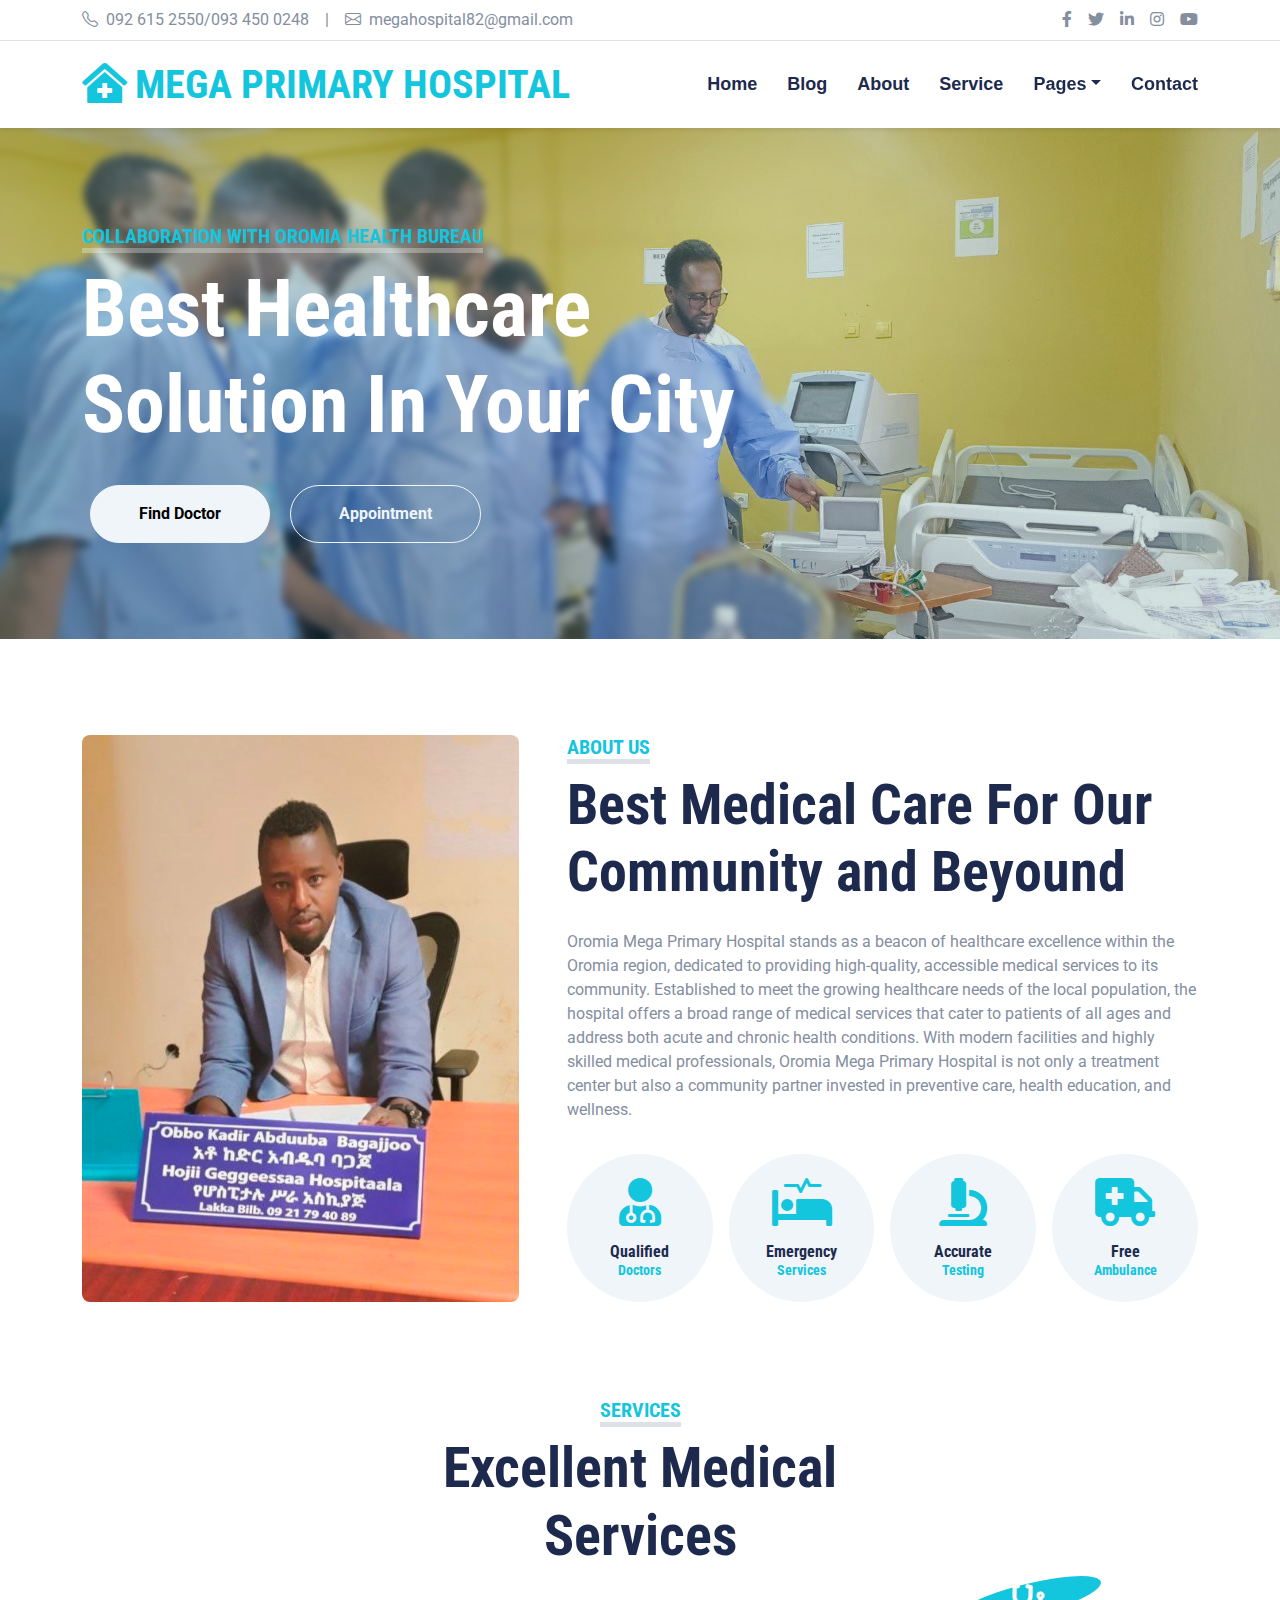
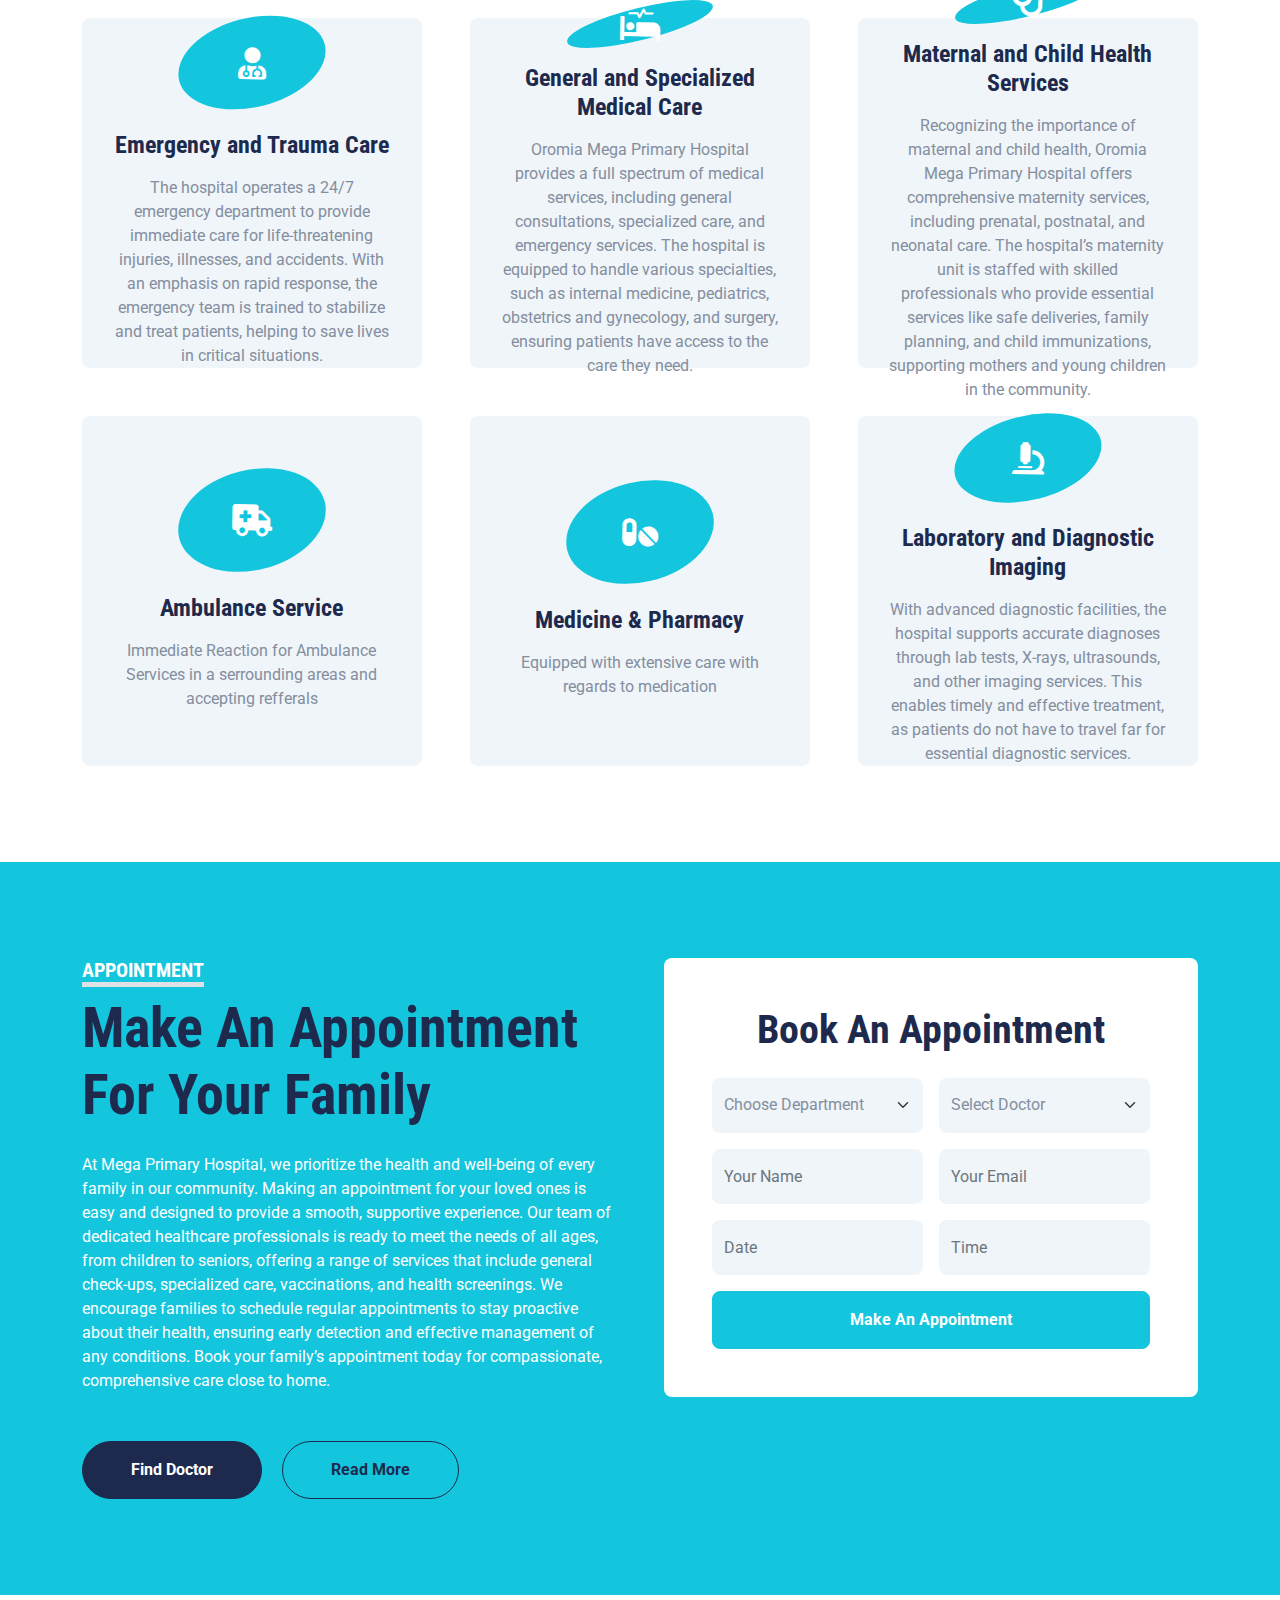
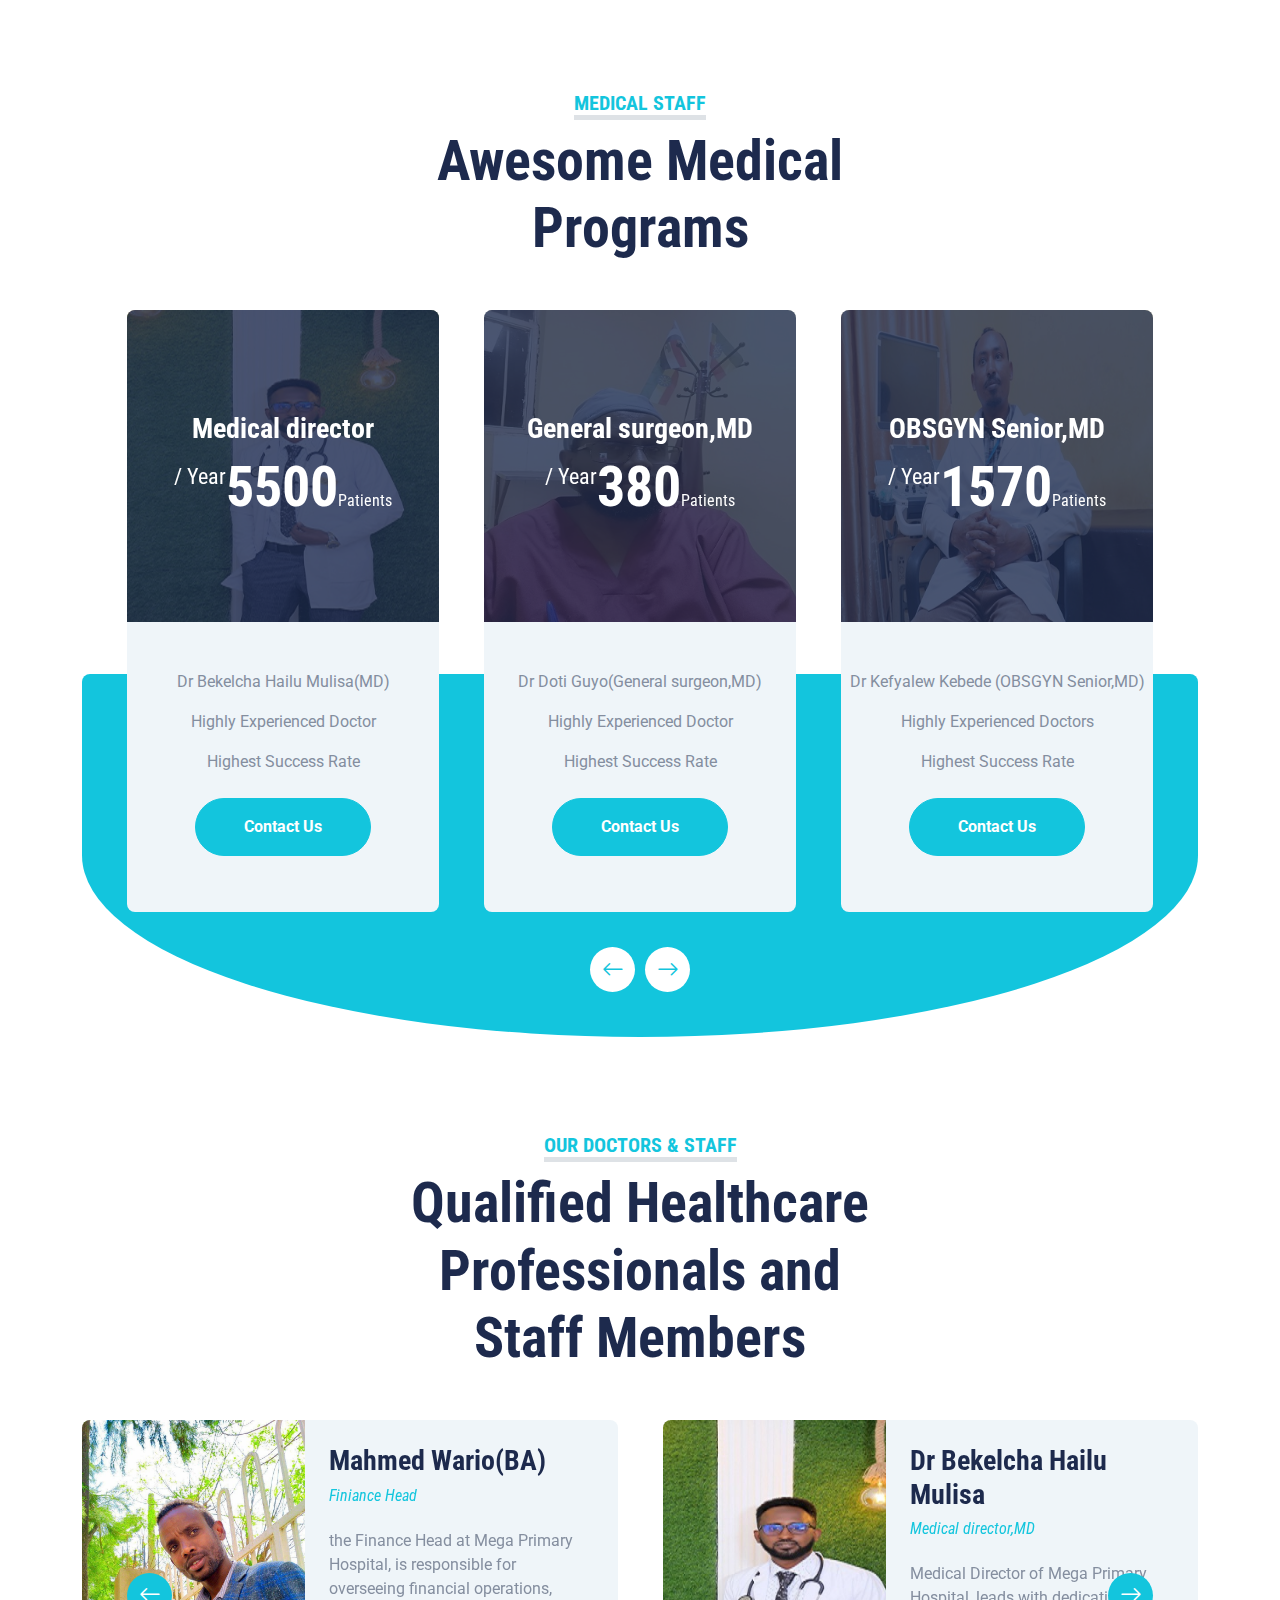
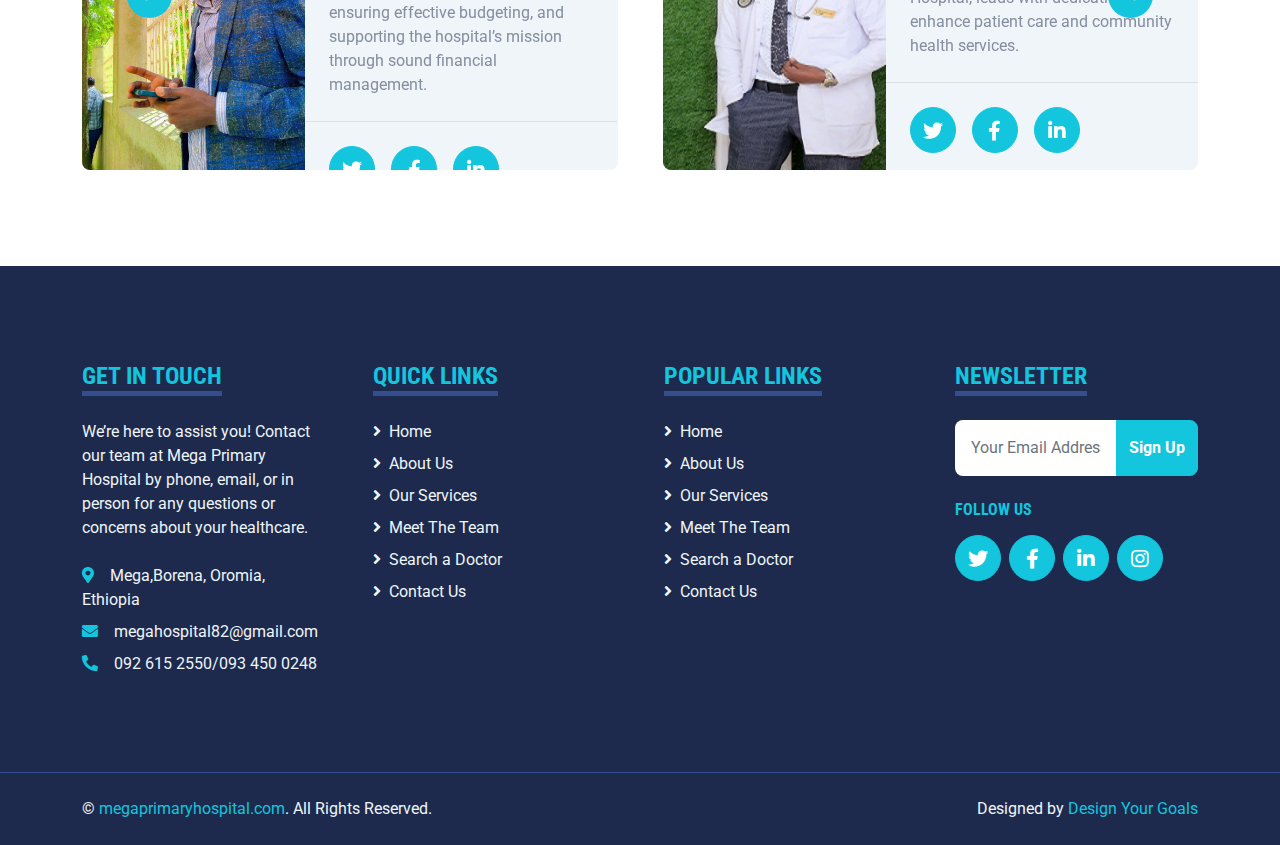
==== commit 033d26f6: "finished all the fueatures needed" ====
--- a/index.html
+++ b/index.html
@@ -95,6 +95,7 @@
                 <div class="collapse navbar-collapse" id="navbarCollapse">
                     <div class="navbar-nav ms-auto py-0">
                         <a href="index.html" class="nav-item nav-link Active">Home</a>
+                        <a href="blog/index_for_blog.php" class="nav-item nav-link">Blog</a>
                         <a href="about.html" class="nav-item nav-link">About</a>
                         <a href="service.html" class="nav-item nav-link">Service</a>
                        
--- a/css/style.css
+++ b/css/style.css
@@ -244,3 +244,4 @@
     width: 150px;
     height: 150px;
 }
+
